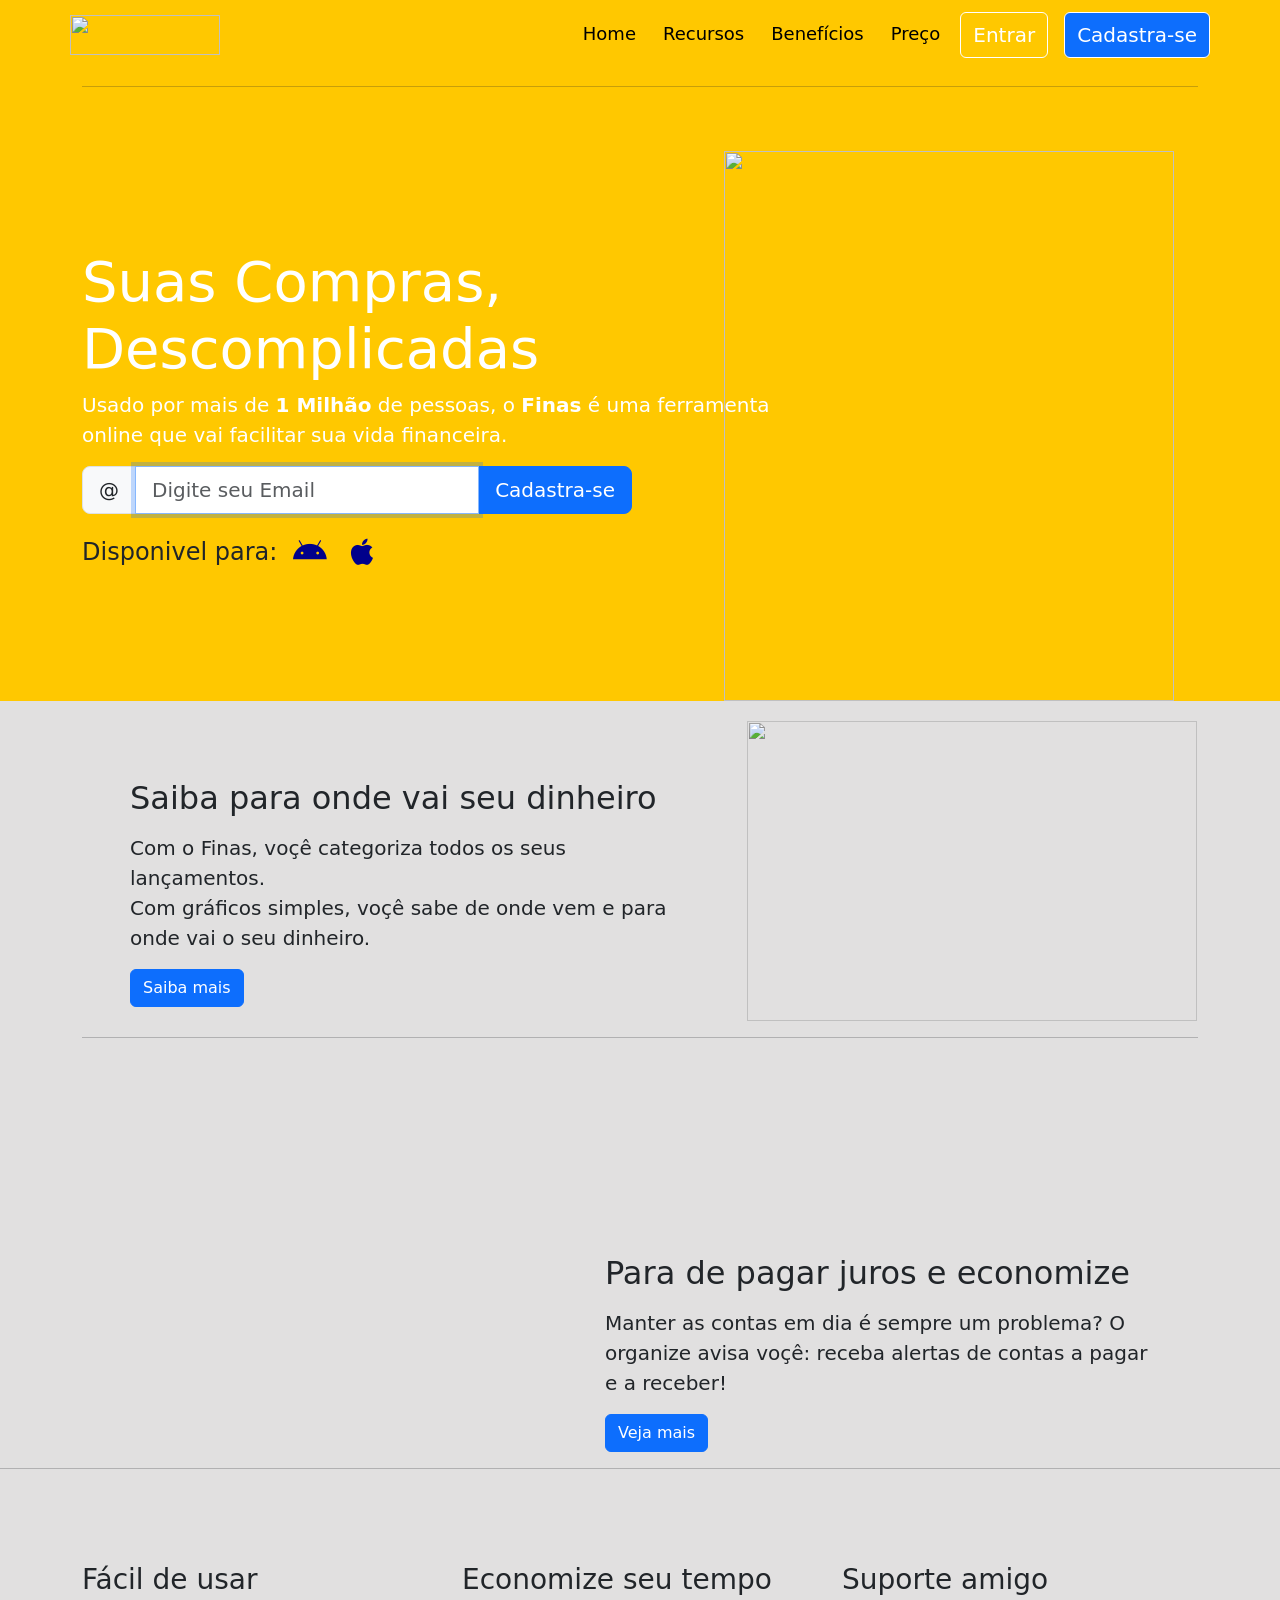
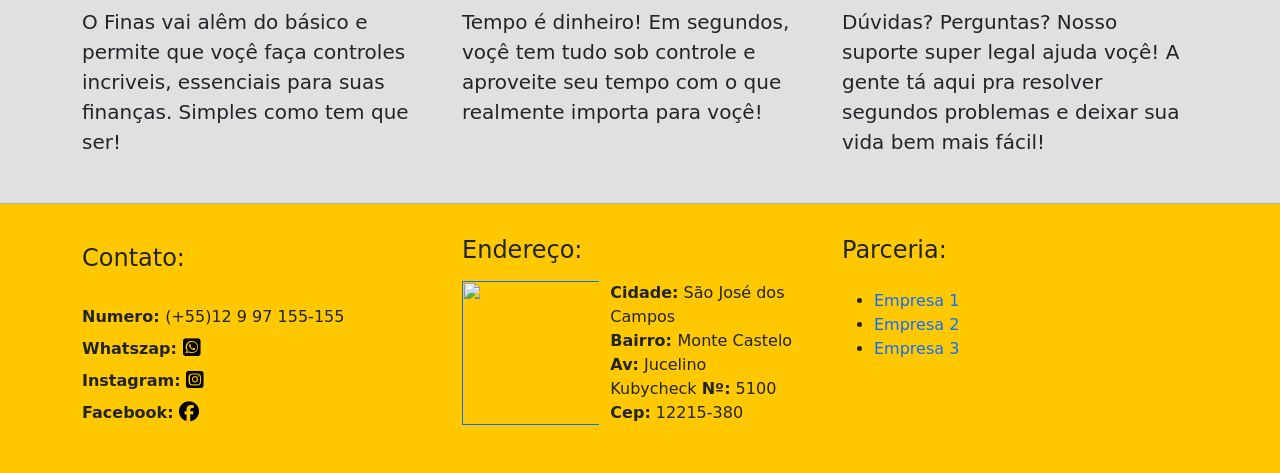
==== Projeto-Financia/index.html @ 76158c11 "ok" ====
<!DOCTYPE html>
<html lang="pt-br">

<head>
  <meta charset="UTF-8">
  <meta name="viewport" content="width=device-width, initial-scale=1.0">
  <link href="https://cdn.jsdelivr.net/npm/bootstrap@5.3.3/dist/css/bootstrap.min.css" rel="stylesheet"
    integrity="sha384-QWTKZyjpPEjISv5WaRU9OFeRpok6YctnYmDr5pNlyT2bRjXh0JMhjY6hW+ALEwIH" crossorigin="anonymous">
  <script src="https://code.jquery.com/jquery-3.7.1.min.js"
    integrity="sha256-/JqT3SQfawRcv/BIHPThkBvs0OEvtFFmqPF/lYI/Cxo=" crossorigin="anonymous">
    </script>
  <link rel="stylesheet" href="./css/estilos.css">
  <link rel="stylesheet" href="./fontawesome/fontawesome-free-6.6.0-web/css/all.min.css">
  <title>Document</title>
</head>

<body>
  <!--Container Top-->
  <div class="container">
    <!--Inicio Navegação-->
    <header>
      <div class="row">
        <nav class="navbar mt-1 mb-1">
          <a href="index.html" class="navbar-link">
            <img src="..//img/logo.png" alt="" class="imgLogo">
          </a>
          <ul class="nav justify-content-end ms-auto logo">
            <li class="nav-item">
              <a href="" class="nav-link">Home</a>
            </li>
            <li class="nav-item">
              <a href="" class="nav-link">Recursos</a>
            </li>
            <li class="nav-item">
              <a href="" class="nav-link">Benefícios</a>
            </li>
            <li class="nav-item">
              <a href="" class="nav-link">Preço</a>
            </li>
            <button class="btn  ms-1 me-3 btn-outline-light btnLogo">Entrar</button>
            <button class="btn btnLogo btn-primary">Cadastra-se</button>
          </ul>
        </nav>
      </div>
    </header>
    <!--Fim Navegação-->
    <hr>
    <section>
      <!--Inicio Conteudo Top-->
      <div class="row col-12">
        <div class="texto col-8">
          <h1 class="display-4"><strong>Suas Compras, <br> Descomplicadas</strong></h1>
          <p>Usado por mais de <b>1 Milhão</b> de pessoas, o <b>Finas</b> é uma ferramenta <br>online que vai facilitar
            sua vida financeira.</p>
          <div class="input-group input-group-lg flex-nowrap mb-3 pb-2 email">
            <span class="input-group-text" id="addon-wrapping">@</span>
            <input type="email" autofocus required class="form-control" placeholder="Digite seu Email"
              aria-label="Username" aria-describedby="addon-wrapping">
            <button class="btn btn-primary" type="submit">Cadastra-se</button>
          </div>
          <h4 class="text-dark">Disponivel para: <a href="#"><i class="fa-brands fa-android fa-lg  m-2 icon"></i></a>
            <a href=""><i class="fa-brands fa-apple fa-lg m-2 icon"></i></a>
          </h4>
        </div>
        <div class="col-4 pt-5">
          <img src="..//img/capa-mulher.png" alt="" class="imgConteudo ">
        </div>
      </div>
    </section>
  </div>
  <!--Fim Conteudo Top-->

  <!--Inicio Conteudo Mid (Saiba)-->
  <div class="conteudo2">
    <section>
      <div class="container">
        <div class="row ">
          <div class="col-7 textSaiba">
            <h2 class="mt-5 ms-5 me-5 ">Saiba para onde vai seu dinheiro</h2>
            <p class="me-5 ms-5 pt-2 lead text-justifly">Com o <b>Finas</b>, voçê categoriza todos os seus lançamentos.
              <br> Com gráficos
              simples, voçê sabe de onde vem e para onde vai o seu dinheiro.
            </p>
            <button class="btn btn-primary ms-5">Saiba mais</button>
          </div>

          <!--Img Saiba-->
          <div class="col-4">
            <img src="..//img/saiba.png" class="imgTabela" alt="">
          </div>
        </div>
        <!-- Fim conteudo Mid (Saiba)-->

        <hr>

        <!--Incio conteudo Mid (Para)-->
        <div class="row ">
          <!--Img Juros-->
          <div class="col-5 mt-3 mb-3">
            <img src="..//img/juros.png" class="imgTabela2" alt="">
          </div>
          <div class="col-7">
            <div class="textJuros">
              <h2 class="mt-5 ms-5 me-5 ">Para de pagar juros e economize</h2>
              <p class="me-5 ms-5 pt-2 lead text-justifly">Manter as contas em dia é sempre um problema?
                O organize avisa voçê: receba alertas de contas a pagar e a receber!</p>
              <button class="btn btn-primary ms-5">Veja mais</button>
            </div>
          </div>
        </div>
      </div>
    </section>
    <!--Fim conteudo mid (Para)-->

    <hr>

    <!--Inicio conteudo Bot-->
    <article>
      <div class="container">
        <div class="row imgBot justify-content-center conteudoBot mt-4">
          <div class="col-4 mt-3"><img src="..//img/facil.png" alt="">
            <h3>Fácil de usar</h3>
            <p class="lead">O <b>Finas</b> vai alêm do básico e permite que voçê faça controles incriveis, essenciais
              para suas finanças. Simples como tem que ser!</p>
          </div>
          <div class="col-4 mt-3"><img src="..//img/economize.png" alt="">
            <h3>Economize seu tempo</h3>
            <p class="lead">Tempo é dinheiro! Em segundos, voçê tem tudo sob controle e aproveite seu tempo com o que
              realmente importa para voçê!</p>
          </div>
          <div class="col-4 mt-3"><img src="..//img/suporte.png" alt="">
            <h3>Suporte amigo</h3>
            <p class="lead">Dúvidas? Perguntas? Nosso suporte super legal ajuda voçê! A gente tá aqui pra resolver
              segundos
              problemas e deixar sua vida bem mais fácil!</p>
          </div>
        </div>
      </div>
    </article>
    <hr>
  </div>
  <!--Fim conteudo bot-->

  <!--Incio Rodape-->
  <footer>
    <div class="container">
      <div class="row mb-5 pt-3">
        <div class="col-4 mt-2 contato">
          <h4>Contato:</h4>
          <br>
          <strong class="">Numero: </strong>
          <p class="d-inline ">(+55)12 9 97 155-155</p>
          <strong class="d-block mt-2">Whatszap: <a href="#"><i
                class="fa-brands fa-lg fa-square-whatsapp"></i></a></strong>
          <strong class="d-block mt-2">Instagram: <a href="#"> <i
                class="fa-brands fa-lg fa-square-instagram"></i></a></strong>
          <strong class="d-block mt-2">Facebook: <a href="#"> <i class="fa-brands fa-lg fa-facebook"></i> </a></strong>
        </div>
        <div class="col-4 endereco row">
          <h4>Endereço:</h4>
          <div class="col-5 mt-2">
            <a href=""><img src="..//img/maps.jpeg" alt=""></a>
          </div>
          <div class="col-7 d-inline ">
            <p class="mt-2"><b>Cidade:</b> São José dos Campos </p>
            <p><b>Bairro: </b> Monte Castelo</p>
            <p><b>Av:</b> Jucelino Kubycheck <b>Nº:</b> 5100</p>
            <p><b>Cep:</b> 12215-380</p>
          </div>
        </div>
        <div class="col-4 ms-4">
          <h4>Parceria:</h4>
          <ul class="mt-4 parceria">
            <li>
              <a href="" class="">Empresa 1</a>
            </li>
            <li>
              <a href="" class="">Empresa 2</a>
            </li>
            <li>
              <a href="" class="">Empresa 3</a>
            </li>
          </ul>
        </div>
      </div>
    </div>
  </footer>
</body>
<script src="./site/javaScript.js">  </script>

</html>
---- Projeto-Financia/css/estilos.css ----
.icon {
  color: darkblue;
}

body {
  background-color: rgb(255, 200, 0);
}

.imgLogo {
  width: 150px;
  height: 40px;
}

.imgConteudo {
  width: 450px;
  height: 550px;
  float: right;
}

.imgTabela {
  width: 450px;
  height: 300px;
  margin-top: 20px;
}

.imgTabela2 {
  width: 80%;
}

.imgBot img {
  width: 100%;
}

.btnLogo {
  color: white;
  border: 1px solid white;
  font-size: 20px;
}

.logo a {
  color: black;
  font-size: 18px;
  margin-left: -5px;
  text-decoration: none;
}

.logo a::after {
  color: black;
  content: "";
  display: block;
  width: 0px;
  height: 3px;
  background-color: black;
  -webkit-transition: 0.5s ease-out;
  transition: 0.5s ease-out;
  text-decoration: none;
}

.logo a:hover::after {
  border-radius: 10px;
  background-color: black;
  color: black;
  width: 100%;
  text-decoration: none;
}

.email {
  width: 550px;
}

.conteudo2 {
  background-color: rgb(225, 224, 224);
}
.conteudo2 p {
  font-size: 20px;
}

.conteudoBot h3 {
  margin-top: 30px;
}
.conteudoBot p {
  margin-top: 10px;
  margin-bottom: 30px;
}

.contato a {
  color: black;
}

.endereco img {
  width: 110%;
  height: 100%;
}
.endereco p {
  margin-bottom: 0px;
}

.parceria a {
  text-decoration: none;
}

.textSaiba {
  margin-top: 30px;
}

.textJuros {
  margin-top: 200px;
}

.texto {
  float: left;
  padding-top: 145px;
  color: white;
}
.texto p {
  font-size: 20px;
}
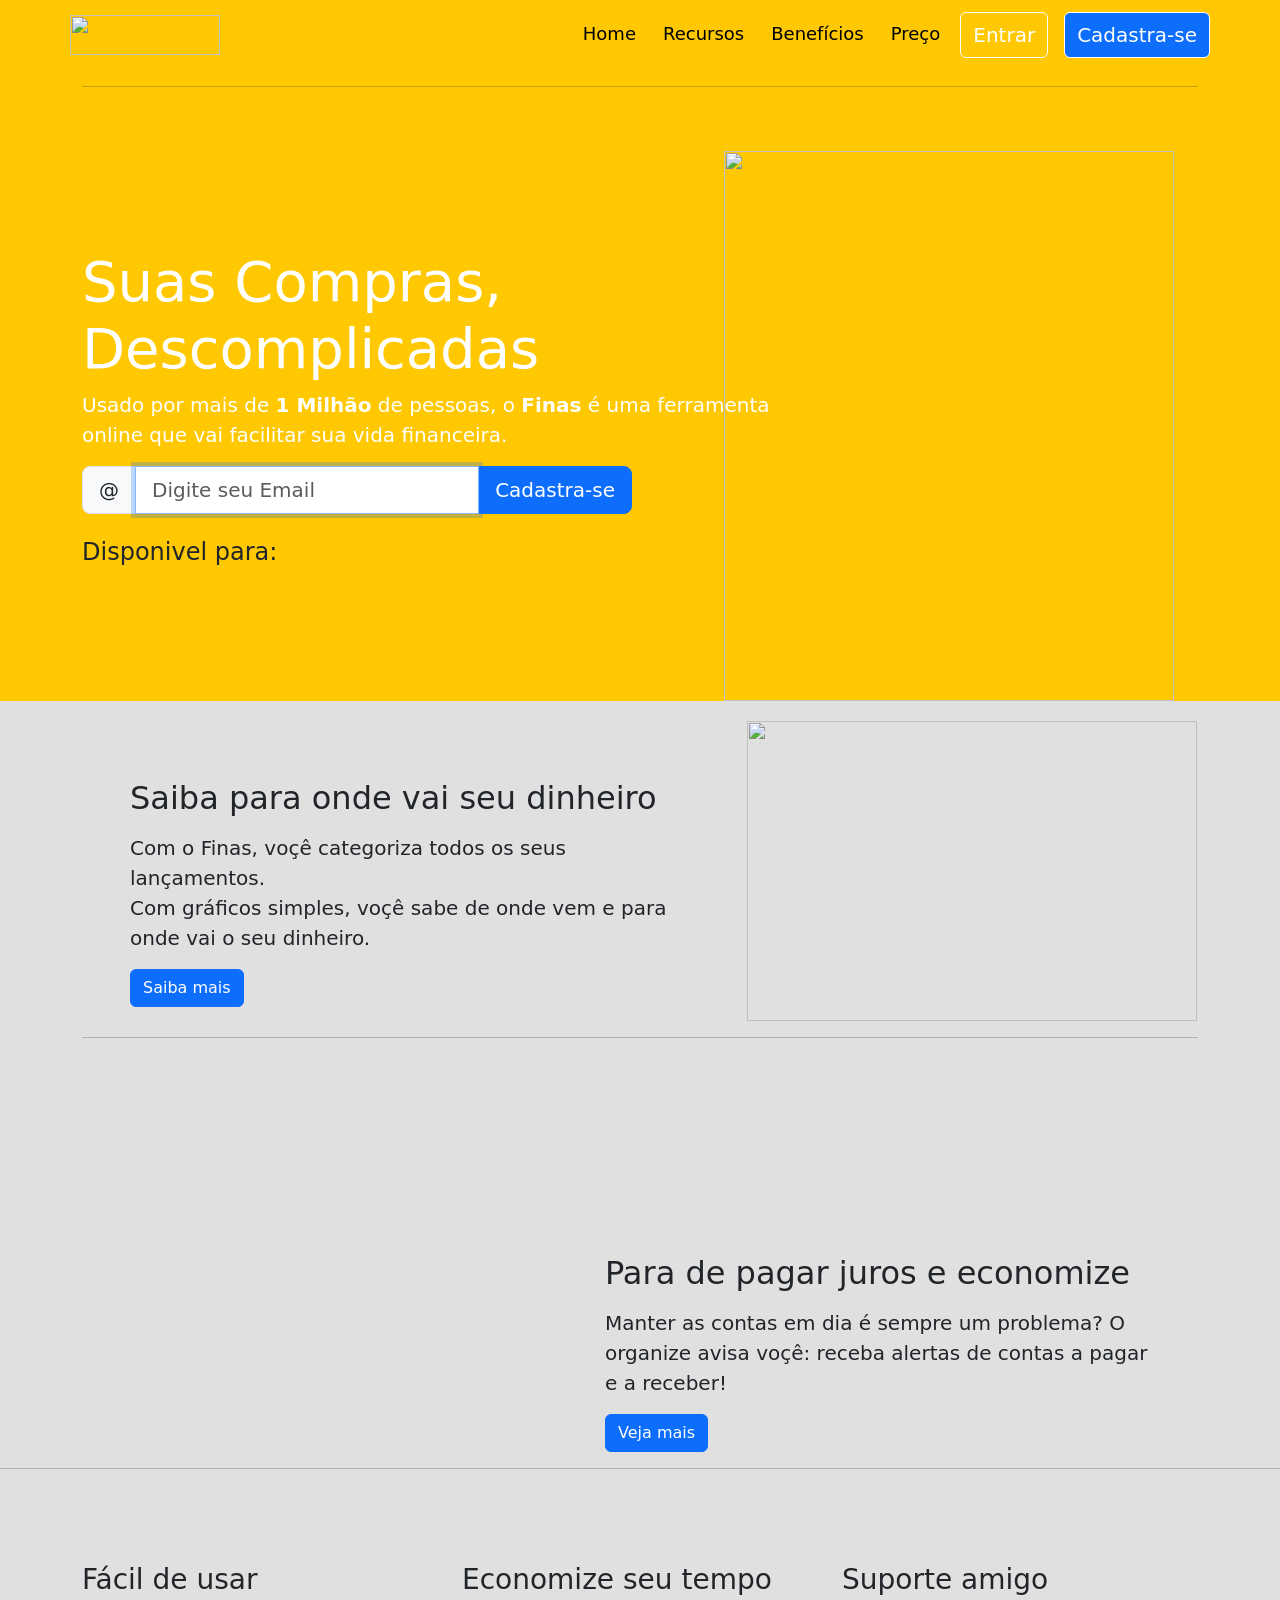
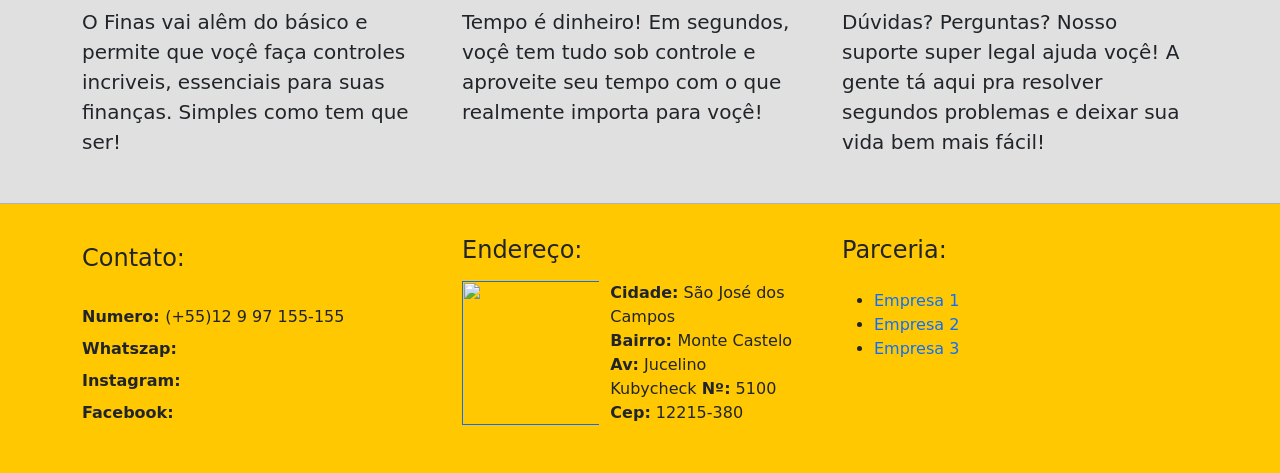
==== commit 4de81c89: "ok" ====
--- a/Projeto-Financia/index.html
+++ b/Projeto-Financia/index.html
@@ -6,12 +6,9 @@
   <meta name="viewport" content="width=device-width, initial-scale=1.0">
   <link href="https://cdn.jsdelivr.net/npm/bootstrap@5.3.3/dist/css/bootstrap.min.css" rel="stylesheet"
     integrity="sha384-QWTKZyjpPEjISv5WaRU9OFeRpok6YctnYmDr5pNlyT2bRjXh0JMhjY6hW+ALEwIH" crossorigin="anonymous">
-  <script src="https://code.jquery.com/jquery-3.7.1.min.js"
-    integrity="sha256-/JqT3SQfawRcv/BIHPThkBvs0OEvtFFmqPF/lYI/Cxo=" crossorigin="anonymous">
-    </script>
+
   <link rel="stylesheet" href="./css/estilos.css">
-  <link rel="stylesheet" href="./fontawesome/fontawesome-free-6.6.0-web/css/all.min.css">
-  <title>Document</title>
+  <title>Finas</title>
 </head>
 
 <body>
